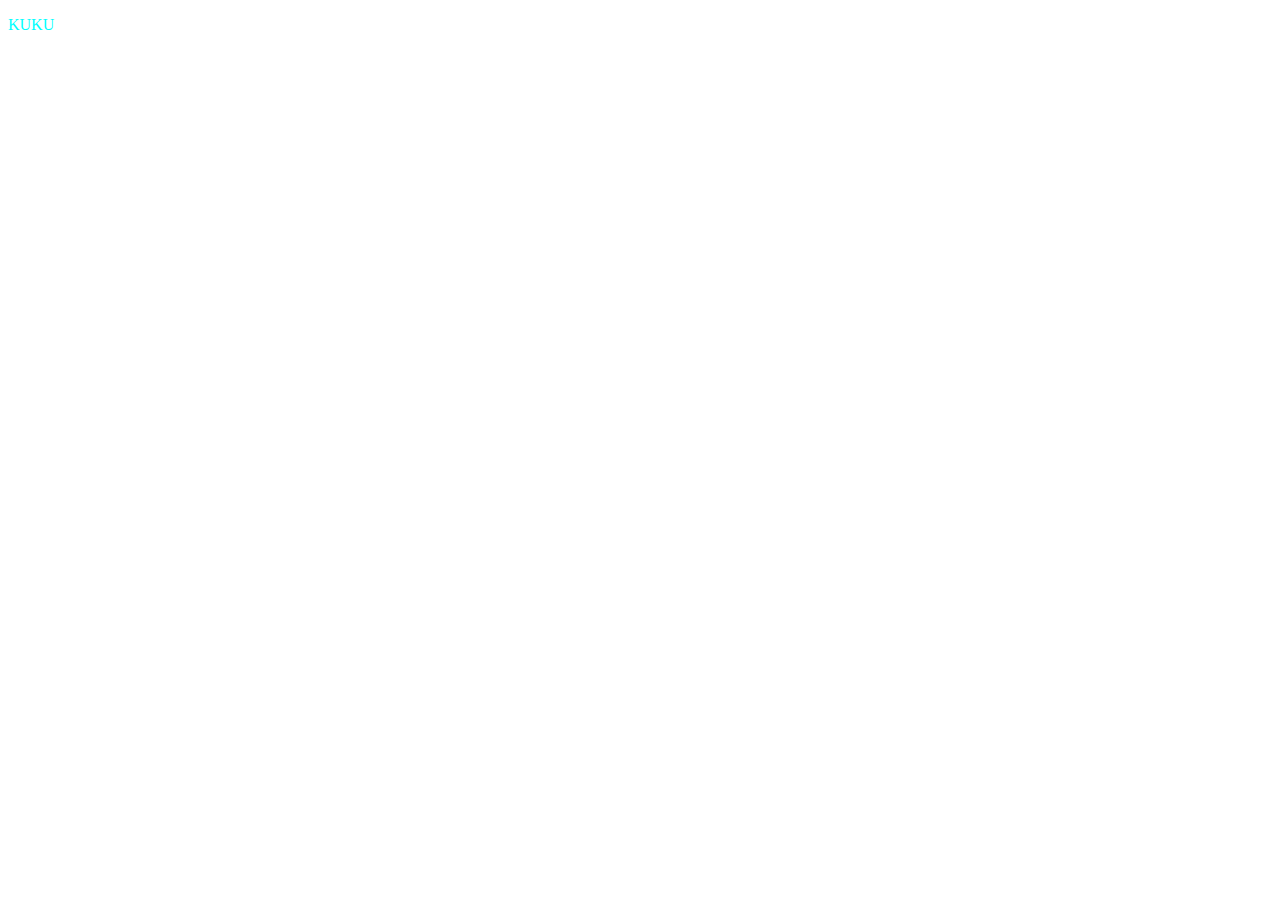
==== index.html @ 76a30ad5 "repository created" ====
<!DOCTYPE html>
<html lang="en">
<head>
    <meta charset="UTF-8">
    <meta name="viewport" content="width=device-width, initial-scale=1.0">
    <title>Document</title>
    <link rel="stylesheet" href="styles.css">

</head>
<body>
    <p> KUKU</p>
</body>
</html>
---- styles.css ----
body {
color: aqua;
}
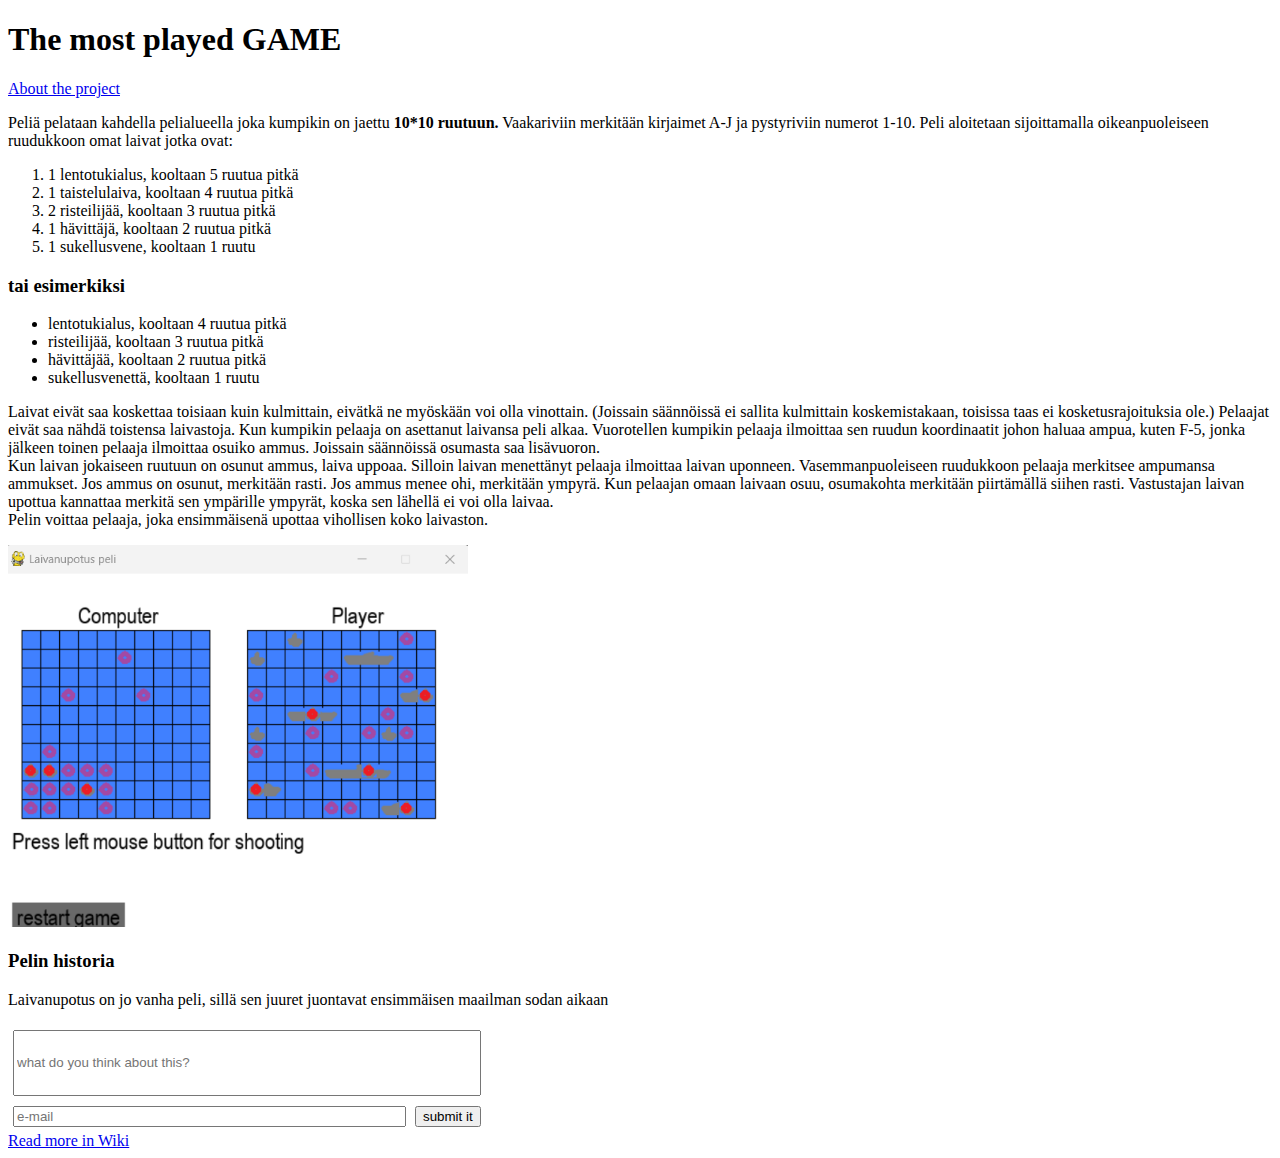
==== commit fd31a2f2: "first version" ====
--- a/index.html
+++ b/index.html
@@ -1,13 +1,69 @@
 <!DOCTYPE html>
 <html lang="en">
+
 <head>
     <meta charset="UTF-8">
     <meta name="viewport" content="width=device-width, initial-scale=1.0">
-    <title>Document</title>
+    <title>Laivanupotus</title>
     <link rel="stylesheet" href="styles.css">
+    
+</head>
 
-</head>
 <body>
-    <p> KUKU</p>
+    
+    <h1>The most played GAME</h1>
+    <a href="abouttheproject.html">About the project</a>
+    <p>Peliä pelataan kahdella pelialueella joka kumpikin on jaettu <b> 10*10 ruutuun.</b> Vaakariviin merkitään kirjaimet A-J
+        ja pystyriviin numerot 1-10. Peli aloitetaan sijoittamalla oikeanpuoleiseen ruudukkoon omat laivat jotka ovat:
+    </p>
+    <ol>
+        <li> 1 lentotukialus, kooltaan 5 ruutua pitkä</li>
+        <li> 1 taistelulaiva, kooltaan 4 ruutua pitkä</li>
+        <li> 2 risteilijää, kooltaan 3 ruutua pitkä</li>
+        <li> 1 hävittäjä, kooltaan 2 ruutua pitkä</li>
+        <li> 1 sukellusvene, kooltaan 1 ruutu</li>
+    </ol>
+    <h3>tai esimerkiksi</h3>
+    <ul>
+        <li>
+            lentotukialus, kooltaan 4 ruutua pitkä
+        </li>
+        <li> risteilijää, kooltaan 3 ruutua pitkä </li>
+        <li> hävittäjää, kooltaan 2 ruutua pitkä </li>
+        <li> sukellusvenettä, kooltaan 1 ruutu </li>
+
+    </ul>
+    <p>
+        Laivat eivät saa koskettaa toisiaan kuin kulmittain, eivätkä ne myöskään voi olla vinottain. (Joissain
+        säännöissä ei sallita kulmittain koskemistakaan, toisissa taas ei kosketusrajoituksia ole.) Pelaajat eivät saa
+        nähdä toistensa laivastoja. Kun kumpikin pelaaja on asettanut laivansa peli alkaa. Vuorotellen kumpikin pelaaja
+        ilmoittaa sen ruudun koordinaatit johon haluaa ampua, kuten F-5, jonka jälkeen toinen pelaaja ilmoittaa osuiko
+        ammus. Joissain säännöissä osumasta saa lisävuoron. <br>
+
+        Kun laivan jokaiseen ruutuun on osunut ammus, laiva uppoaa. Silloin laivan menettänyt pelaaja ilmoittaa laivan
+        uponneen. Vasemmanpuoleiseen ruudukkoon pelaaja merkitsee ampumansa ammukset. Jos ammus on osunut, merkitään
+        rasti. Jos ammus menee ohi, merkitään ympyrä. Kun pelaajan omaan laivaan osuu, osumakohta merkitään piirtämällä
+        siihen rasti. Vastustajan laivan upottua kannattaa merkitä sen ympärille ympyrät, koska sen lähellä ei voi olla
+        laivaa.<br>
+
+        Pelin voittaa pelaaja, joka ensimmäisenä upottaa vihollisen koko laivaston.
+
+    </p>
+
+    <img src="pelinaytto.png" alt="">
+    
+    <h3>Pelin historia</h3>
+    <p>Laivanupotus on jo vanha peli, sillä sen juuret juontavat ensimmäisen maailman sodan aikaan</p>
+    
+    <input type="text" class="what_do_you_think" placeholder="what do you think about this?">
+    <div class="tryit">
+        <input type="text" class="sub_button" placeholder="e-mail">
+        <button>submit it</button>
+    </div>
+<div >
+    <a href="https://fi.wikipedia.org/wiki/Laivanupotus" class="links">Read more in Wiki</a>
+
+</div>
 </body>
+
 </html>--- a/styles.css
+++ b/styles.css
@@ -1,3 +1,24 @@
-body {
-color: aqua;
+.trtryit {
+    display: block;
+
+}
+body{
+
+    /* width: 460px; */
+}
+.links{
+    display: block;
+}
+img{
+
+    width: 460px;
+}
+.sub_button{
+    margin: 5px;
+    width: 385px;
+}
+.what_do_you_think{
+    margin: 5px;
+    width: 460px;
+    height: 60px;
 }